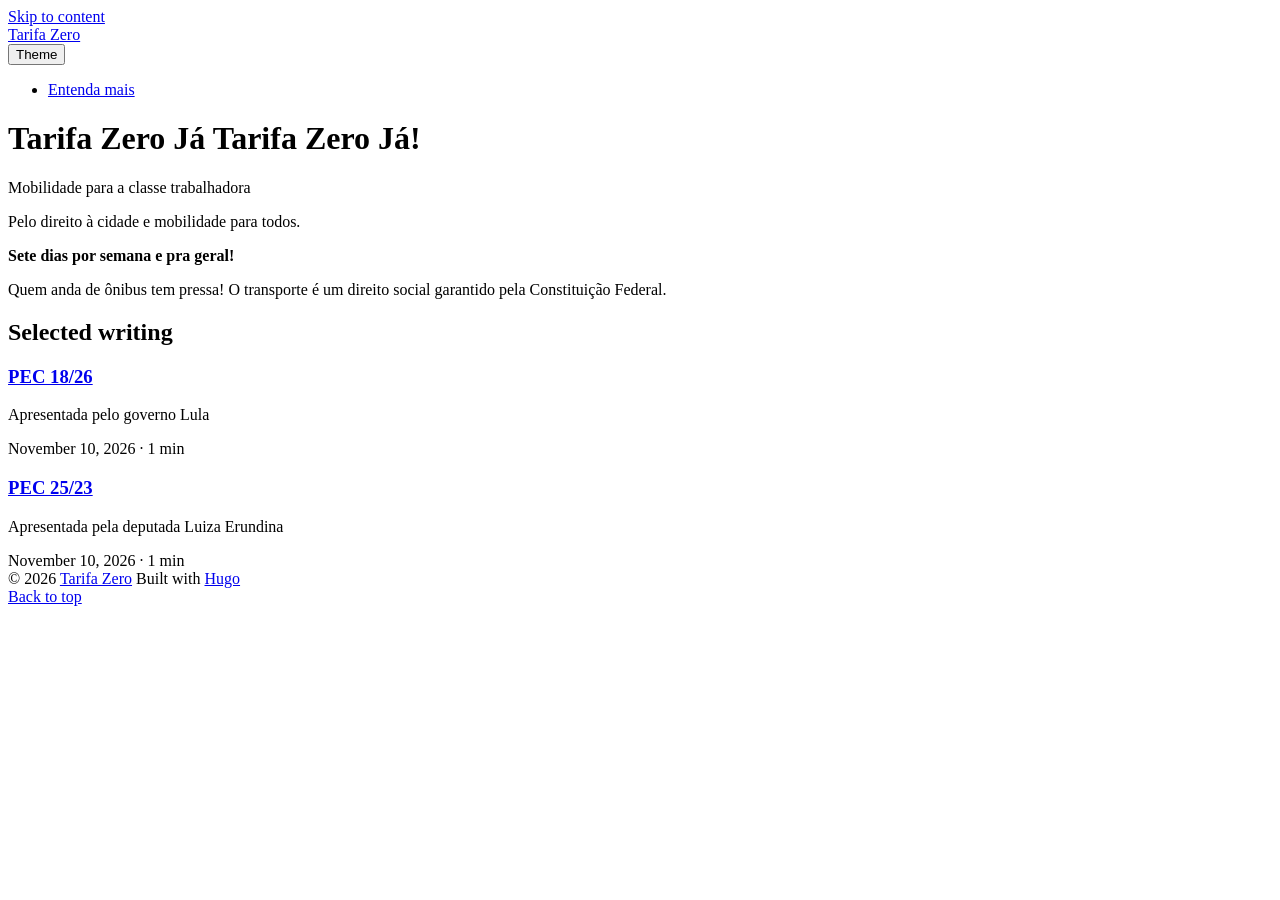
==== index.html @ 9c85e813 "atualizar url base" ====
<!DOCTYPE html>
<html lang="pt-br" dir="auto"
    data-theme="auto" data-nf-style="wild">

<head>
	<meta name="generator" content="Hugo 0.158.0"><meta charset="utf-8">
<meta http-equiv="X-UA-Compatible" content="IE=edge">
<meta name="viewport" content="width=device-width, initial-scale=1, shrink-to-fit=no">
<meta name="robots" content="index, follow">
<title>Tarifa Zero</title>
<meta name="description" content="Pelo direito à cidade e mobilidade para todos.">
<meta name="author" content="">
<link rel="canonical" href="https://rev-tecnologia.github.io/tarifa_zero_info/">
<link crossorigin="anonymous" href="./tarifa_zero_info/assets/css/stylesheet.bd81b1aec6dfbb6defbfb767af38ed0ee19dd0935431b9149cf9c3e9118d4683.css" integrity="sha256-vYGxrsbfu23vv7dnrzjtDuGd0JNUMbkUnPnD6RGNRoM=" rel="stylesheet">
<meta name="theme-color" content="#2e2e33">
<meta name="msapplication-TileColor" content="#2e2e33">
<link rel="alternate" type="application/rss+xml" href="https://rev-tecnologia.github.io/tarifa_zero_info/index.xml" title="rss">
<link rel="alternate" hreflang="en" href="https://rev-tecnologia.github.io/tarifa_zero_info/">
<noscript>
    <style>
        #theme-toggle,
        .top-link {
            display: none;
        }
    </style>
</noscript>
<script>
    if (localStorage.getItem("pref-theme") === "dark") {
        document.querySelector("html").dataset.theme = 'dark';
    } else if (localStorage.getItem("pref-theme") === "light") {
       document.querySelector("html").dataset.theme = 'light';
    } else if (window.matchMedia('(prefers-color-scheme: dark)').matches) {
        document.querySelector("html").dataset.theme = 'dark';
    } else {
        document.querySelector("html").dataset.theme = 'light';
    }

</script><meta property="og:url" content="https://rev-tecnologia.github.io/tarifa_zero_info/">
  <meta property="og:site_name" content="Tarifa Zero">
  <meta property="og:title" content="Tarifa Zero Já">
  <meta property="og:description" content="Pelo direito à cidade e mobilidade para todos.">
  <meta property="og:locale" content="pt_br">
  <meta property="og:type" content="website">

  <meta name="twitter:card" content="summary">
  <meta name="twitter:title" content="Tarifa Zero Já">
  <meta name="twitter:description" content="Pelo direito à cidade e mobilidade para todos.">

<script type="application/ld+json">{"@context":"https://schema.org","@type":"Organization","description":"","name":"Tarifa Zero","sameAs":[],"url":"https://rev-tecnologia.github.io/tarifa_zero_info/"}</script>
</head>
<body class="nf-page nf-kind-home list" id="top">
    <a class="nf-skip-link" href="#nf-main">Skip to content</a>
    <header class="header nf-site-header">
    <nav class="header-nav nf-site-nav" aria-label="Primary navigation">
        <div class="logo">
            <a class="nf-site-title" href="./" accesskey="h"
                title="Tarifa Zero (Alt &#43; H)">Tarifa Zero</a>
            <div class="logo-switches">
                <button id="theme-toggle" class="theme-toggle" type="button" accesskey="t"
                    aria-label="Toggle colour theme">
                    Theme
                </button>
            </div>
        </div>
        <ul id="menu" class="menu"><li class="nf-menu__item">
                <a href="https://rev-tecnologia.github.io/writing/">
                    <span class="nf-menu__primary">Entenda mais</span>
                </a>
            </li>
        </ul>
    </nav>
</header>
<main class="main" id="nf-main" tabindex="-1"><div class="nf-home" data-page-mode="editorial"><header class="nf-home__opening"><div class="nf-home__opening-copy">
        <h1>
            <span class="nf-home__title-standard">Tarifa Zero Já</span>
            <span class="nf-home__title-wild nf-wild-only" aria-hidden="true">
                <span class="nf-home__title-line">Tarifa Zero</span>
                <span class="nf-home__title-line">Já!</span>
            </span>
        </h1>
        <p class="nf-wild-reference nf-wild-only">Mobilidade para a classe trabalhadora</p>
        <p class="post-description nf-deck">Pelo direito à cidade e mobilidade para todos.</p>
        <div class="post-content md-content nf-prose"><p><strong>Sete dias por semana e pra geral!</strong></p>
<p>Quem anda de ônibus tem pressa!
O transporte é um direito social garantido pela Constituição Federal.</p>
</div>
    </div>
</header>
<section class="nf-home-module nf-home-module--writing" aria-labelledby="nf-writing-heading">
    <div class="nf-home-module__heading">
        <h2 id="nf-writing-heading">Selected writing</h2>
    </div>
    <div class="nf-home-module__items"><article class="post-entry nf-entry nf-entry--standard" data-density="standard" data-nf-filter-entry>
    <header class="entry-header"><h3 class="entry-hint-parent nf-entry__title"><a href="./writing/pec-18-26/">PEC 18/26</a></h3></header>
    <div class="entry-content">
        <p>Apresentada pelo governo Lula</p>
    </div>
    <dl class="nf-entry__facts">
    </dl>
    <footer class="entry-footer">

<span title='2026-11-10 10:00:00 -0300 -03'>November 10, 2026</span>&nbsp;·&nbsp;<span>1 min</span></footer>
</article>
<article class="post-entry nf-entry nf-entry--standard" data-density="standard" data-nf-filter-entry>
    <header class="entry-header"><h3 class="entry-hint-parent nf-entry__title"><a href="./writing/pec-25-23/">PEC 25/23</a></h3></header>
    <div class="entry-content">
        <p>Apresentada pela deputada Luiza Erundina</p>
    </div>
    <dl class="nf-entry__facts">
    </dl>
    <footer class="entry-footer">

<span title='2026-11-10 10:00:00 -0300 -03'>November 10, 2026</span>&nbsp;·&nbsp;<span>1 min</span></footer>
</article>

    </div>
</section>

</div>
    </main>
    
<footer class="footer nf-site-footer">
        <span>&copy; 2026 <a href="./">Tarifa Zero</a></span>
    <span>
        Built with
        <a href="https://gohugo.io/" rel="external">Hugo</a>
    </span>
</footer>
<a href="#top" id="top-link" class="top-link hidden">
    Back to top
</a><script defer crossorigin="anonymous" src="./tarifa_zero_info/assets/js/no-fate-theme-navigation.min.a581bea6aa4bed333fdb449c869bfe9ad082104fee13d6e53a10ac9f0244b1bc.js" integrity="sha256-pYG&#43;pqpL7TM/20Schpv&#43;mtCCEE/uE9blOhCsnwJEsbw="></script></body>

</html>
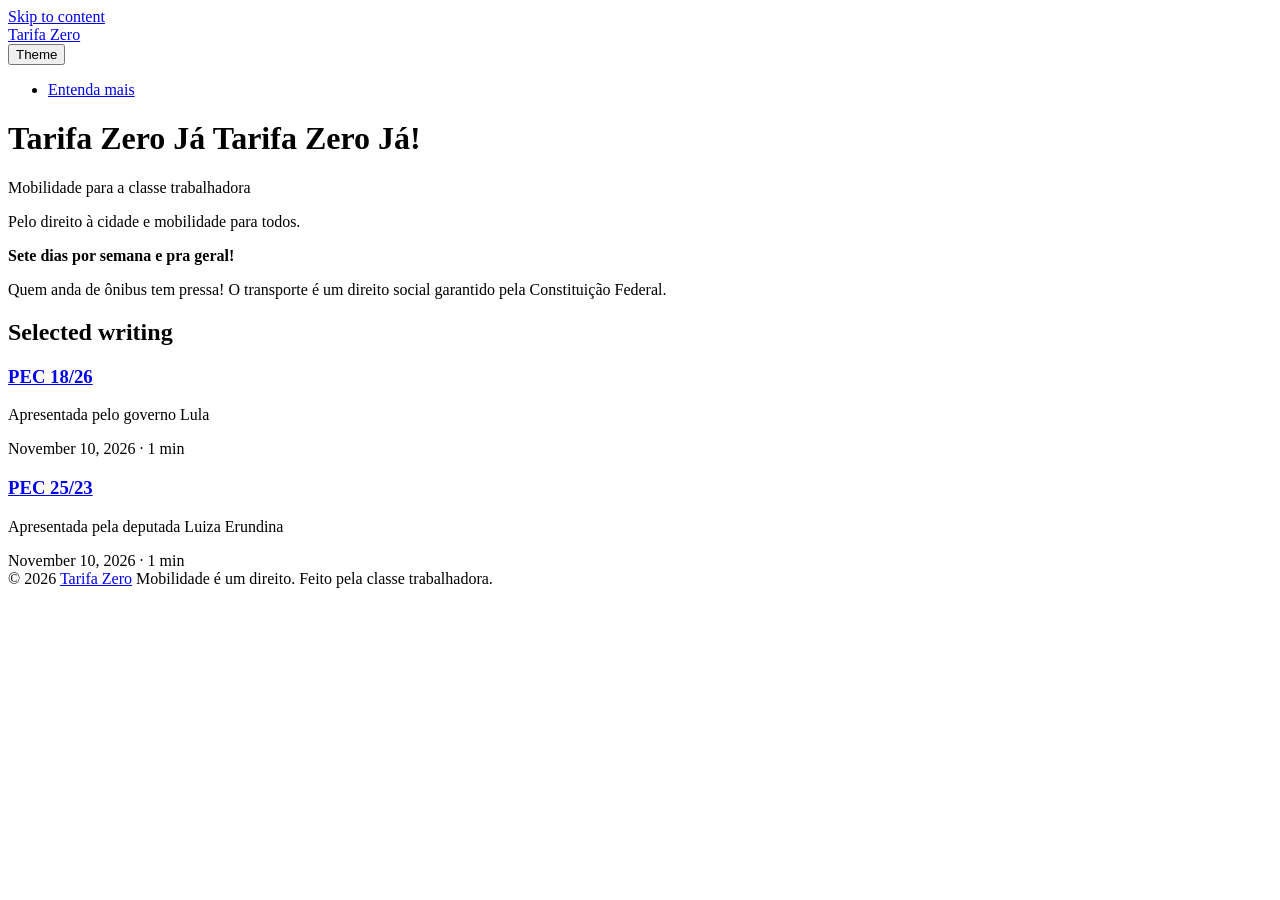
==== commit 529a0ab4: "update endenda mais" ====
--- a/index.html
+++ b/index.html
@@ -11,10 +11,9 @@
 <meta name="description" content="Pelo direito à cidade e mobilidade para todos.">
 <meta name="author" content="">
 <link rel="canonical" href="https://rev-tecnologia.github.io/tarifa_zero_info/">
-<link crossorigin="anonymous" href="./tarifa_zero_info/assets/css/stylesheet.bd81b1aec6dfbb6defbfb767af38ed0ee19dd0935431b9149cf9c3e9118d4683.css" integrity="sha256-vYGxrsbfu23vv7dnrzjtDuGd0JNUMbkUnPnD6RGNRoM=" rel="stylesheet">
+<link crossorigin="anonymous" href="/tarifa_zero_info/assets/css/stylesheet.bd81b1aec6dfbb6defbfb767af38ed0ee19dd0935431b9149cf9c3e9118d4683.css" integrity="sha256-vYGxrsbfu23vv7dnrzjtDuGd0JNUMbkUnPnD6RGNRoM=" rel="stylesheet">
 <meta name="theme-color" content="#2e2e33">
 <meta name="msapplication-TileColor" content="#2e2e33">
-<link rel="alternate" type="application/rss+xml" href="https://rev-tecnologia.github.io/tarifa_zero_info/index.xml" title="rss">
 <link rel="alternate" hreflang="en" href="https://rev-tecnologia.github.io/tarifa_zero_info/">
 <noscript>
     <style>
@@ -53,7 +52,7 @@
     <header class="header nf-site-header">
     <nav class="header-nav nf-site-nav" aria-label="Primary navigation">
         <div class="logo">
-            <a class="nf-site-title" href="./" accesskey="h"
+            <a class="nf-site-title" href="/tarifa_zero_info/" accesskey="h"
                 title="Tarifa Zero (Alt &#43; H)">Tarifa Zero</a>
             <div class="logo-switches">
                 <button id="theme-toggle" class="theme-toggle" type="button" accesskey="t"
@@ -63,7 +62,7 @@
             </div>
         </div>
         <ul id="menu" class="menu"><li class="nf-menu__item">
-                <a href="https://rev-tecnologia.github.io/writing/">
+                <a href="https://rev-tecnologia.github.io/tarifa_zero_info/writing/">
                     <span class="nf-menu__primary">Entenda mais</span>
                 </a>
             </li>
@@ -91,7 +90,7 @@
         <h2 id="nf-writing-heading">Selected writing</h2>
     </div>
     <div class="nf-home-module__items"><article class="post-entry nf-entry nf-entry--standard" data-density="standard" data-nf-filter-entry>
-    <header class="entry-header"><h3 class="entry-hint-parent nf-entry__title"><a href="./writing/pec-18-26/">PEC 18/26</a></h3></header>
+    <header class="entry-header"><h3 class="entry-hint-parent nf-entry__title"><a href="/tarifa_zero_info/writing/pec-18-26/">PEC 18/26</a></h3></header>
     <div class="entry-content">
         <p>Apresentada pelo governo Lula</p>
     </div>
@@ -102,7 +101,7 @@
 <span title='2026-11-10 10:00:00 -0300 -03'>November 10, 2026</span>&nbsp;·&nbsp;<span>1 min</span></footer>
 </article>
 <article class="post-entry nf-entry nf-entry--standard" data-density="standard" data-nf-filter-entry>
-    <header class="entry-header"><h3 class="entry-hint-parent nf-entry__title"><a href="./writing/pec-25-23/">PEC 25/23</a></h3></header>
+    <header class="entry-header"><h3 class="entry-hint-parent nf-entry__title"><a href="/tarifa_zero_info/writing/pec-25-23/">PEC 25/23</a></h3></header>
     <div class="entry-content">
         <p>Apresentada pela deputada Luiza Erundina</p>
     </div>
@@ -118,16 +117,14 @@
 
 </div>
     </main>
+    <footer class="footer nf-site-footer">
     
-<footer class="footer nf-site-footer">
-        <span>&copy; 2026 <a href="./">Tarifa Zero</a></span>
+    <span>&copy; 2026 <a href="https://rev-tecnologia.github.io/tarifa_zero_info/">Tarifa Zero</a></span>
+    
+    
     <span>
-        Built with
-        <a href="https://gohugo.io/" rel="external">Hugo</a>
+        Mobilidade é um direito. Feito pela classe trabalhadora.
     </span>
-</footer>
-<a href="#top" id="top-link" class="top-link hidden">
-    Back to top
-</a><script defer crossorigin="anonymous" src="./tarifa_zero_info/assets/js/no-fate-theme-navigation.min.a581bea6aa4bed333fdb449c869bfe9ad082104fee13d6e53a10ac9f0244b1bc.js" integrity="sha256-pYG&#43;pqpL7TM/20Schpv&#43;mtCCEE/uE9blOhCsnwJEsbw="></script></body>
+</footer></body>
 
 </html>
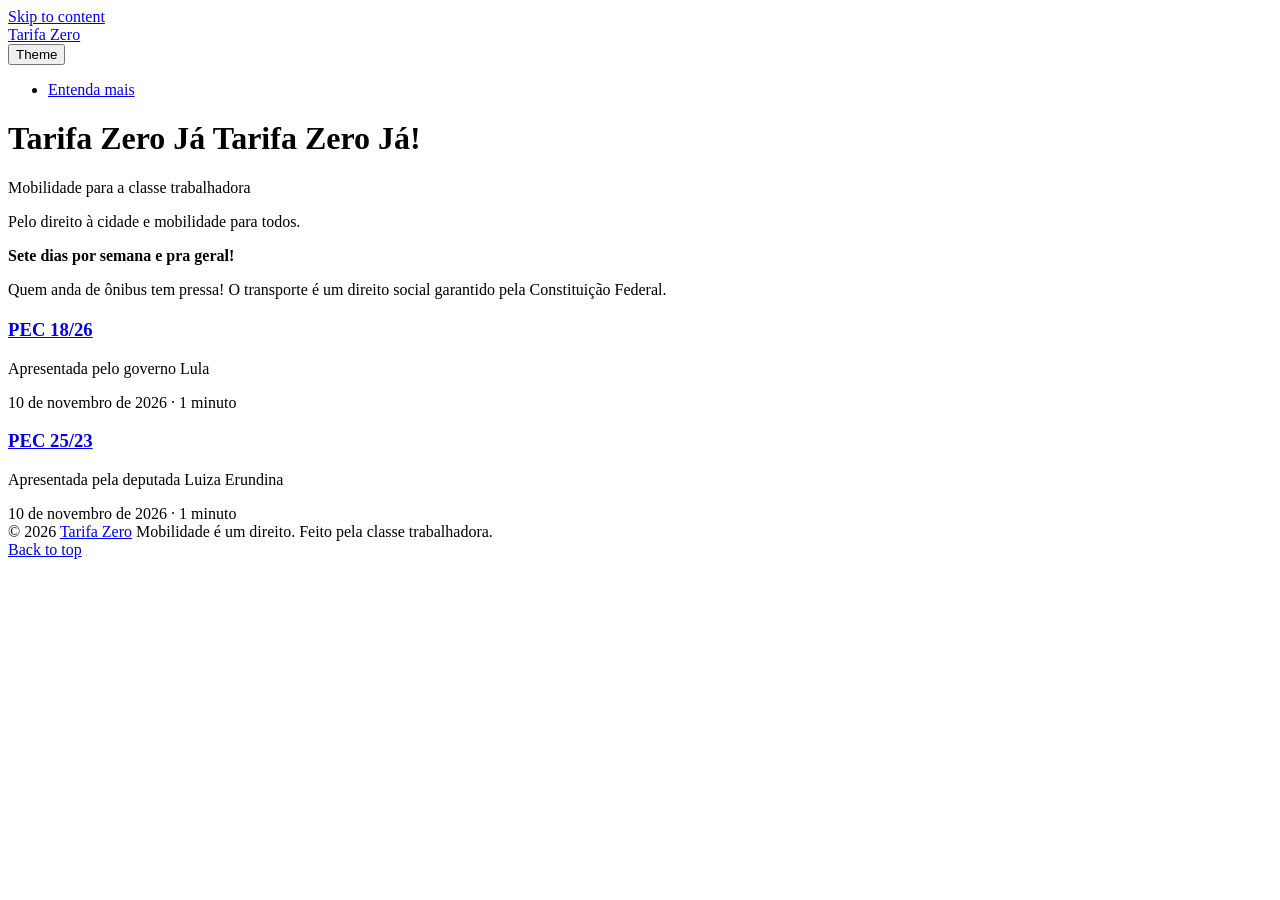
==== commit 68594d43: "update home e artigos" ====
--- a/index.html
+++ b/index.html
@@ -1,5 +1,5 @@
 <!DOCTYPE html>
-<html lang="pt-br" dir="auto"
+<html lang="pt" dir="auto"
     data-theme="auto" data-nf-style="wild">
 
 <head>
@@ -14,7 +14,7 @@
 <link crossorigin="anonymous" href="/tarifa_zero_info/assets/css/stylesheet.bd81b1aec6dfbb6defbfb767af38ed0ee19dd0935431b9149cf9c3e9118d4683.css" integrity="sha256-vYGxrsbfu23vv7dnrzjtDuGd0JNUMbkUnPnD6RGNRoM=" rel="stylesheet">
 <meta name="theme-color" content="#2e2e33">
 <meta name="msapplication-TileColor" content="#2e2e33">
-<link rel="alternate" hreflang="en" href="https://rev-tecnologia.github.io/tarifa_zero_info/">
+<link rel="alternate" hreflang="pt" href="https://rev-tecnologia.github.io/tarifa_zero_info/">
 <noscript>
     <style>
         #theme-toggle,
@@ -38,7 +38,7 @@
   <meta property="og:site_name" content="Tarifa Zero">
   <meta property="og:title" content="Tarifa Zero Já">
   <meta property="og:description" content="Pelo direito à cidade e mobilidade para todos.">
-  <meta property="og:locale" content="pt_br">
+  <meta property="og:locale" content="pt">
   <meta property="og:type" content="website">
 
   <meta name="twitter:card" content="summary">
@@ -87,7 +87,7 @@
 </header>
 <section class="nf-home-module nf-home-module--writing" aria-labelledby="nf-writing-heading">
     <div class="nf-home-module__heading">
-        <h2 id="nf-writing-heading">Selected writing</h2>
+        <h2 id="nf-writing-heading"></h2>
     </div>
     <div class="nf-home-module__items"><article class="post-entry nf-entry nf-entry--standard" data-density="standard" data-nf-filter-entry>
     <header class="entry-header"><h3 class="entry-hint-parent nf-entry__title"><a href="/tarifa_zero_info/writing/pec-18-26/">PEC 18/26</a></h3></header>
@@ -98,7 +98,7 @@
     </dl>
     <footer class="entry-footer">
 
-<span title='2026-11-10 10:00:00 -0300 -03'>November 10, 2026</span>&nbsp;·&nbsp;<span>1 min</span></footer>
+<span title='2026-11-10 10:00:00 -0300 -03'>10 de novembro de 2026</span>&nbsp;·&nbsp;<span>1 minuto</span></footer>
 </article>
 <article class="post-entry nf-entry nf-entry--standard" data-density="standard" data-nf-filter-entry>
     <header class="entry-header"><h3 class="entry-hint-parent nf-entry__title"><a href="/tarifa_zero_info/writing/pec-25-23/">PEC 25/23</a></h3></header>
@@ -109,7 +109,7 @@
     </dl>
     <footer class="entry-footer">
 
-<span title='2026-11-10 10:00:00 -0300 -03'>November 10, 2026</span>&nbsp;·&nbsp;<span>1 min</span></footer>
+<span title='2026-11-10 10:00:00 -0300 -03'>10 de novembro de 2026</span>&nbsp;·&nbsp;<span>1 minuto</span></footer>
 </article>
 
     </div>
@@ -118,13 +118,18 @@
 </div>
     </main>
     <footer class="footer nf-site-footer">
-    
     <span>&copy; 2026 <a href="https://rev-tecnologia.github.io/tarifa_zero_info/">Tarifa Zero</a></span>
-    
-    
     <span>
         Mobilidade é um direito. Feito pela classe trabalhadora.
     </span>
-</footer></body>
+</footer>
+
+
+<a href="#top" id="top-link" class="top-link hidden">
+    Back to top
+</a>
+
+
+<script defer crossorigin="anonymous" src="https://rev-tecnologia.github.io/tarifa_zero_info/assets/js/no-fate-theme-navigation.min.a581bea6aa4bed333fdb449c869bfe9ad082104fee13d6e53a10ac9f0244b1bc.js" integrity="sha256-pYG+pqpL7TM/20Schpv+mtCCEE/uE9blOhCsnwJEsbw="></script></body>
 
 </html>
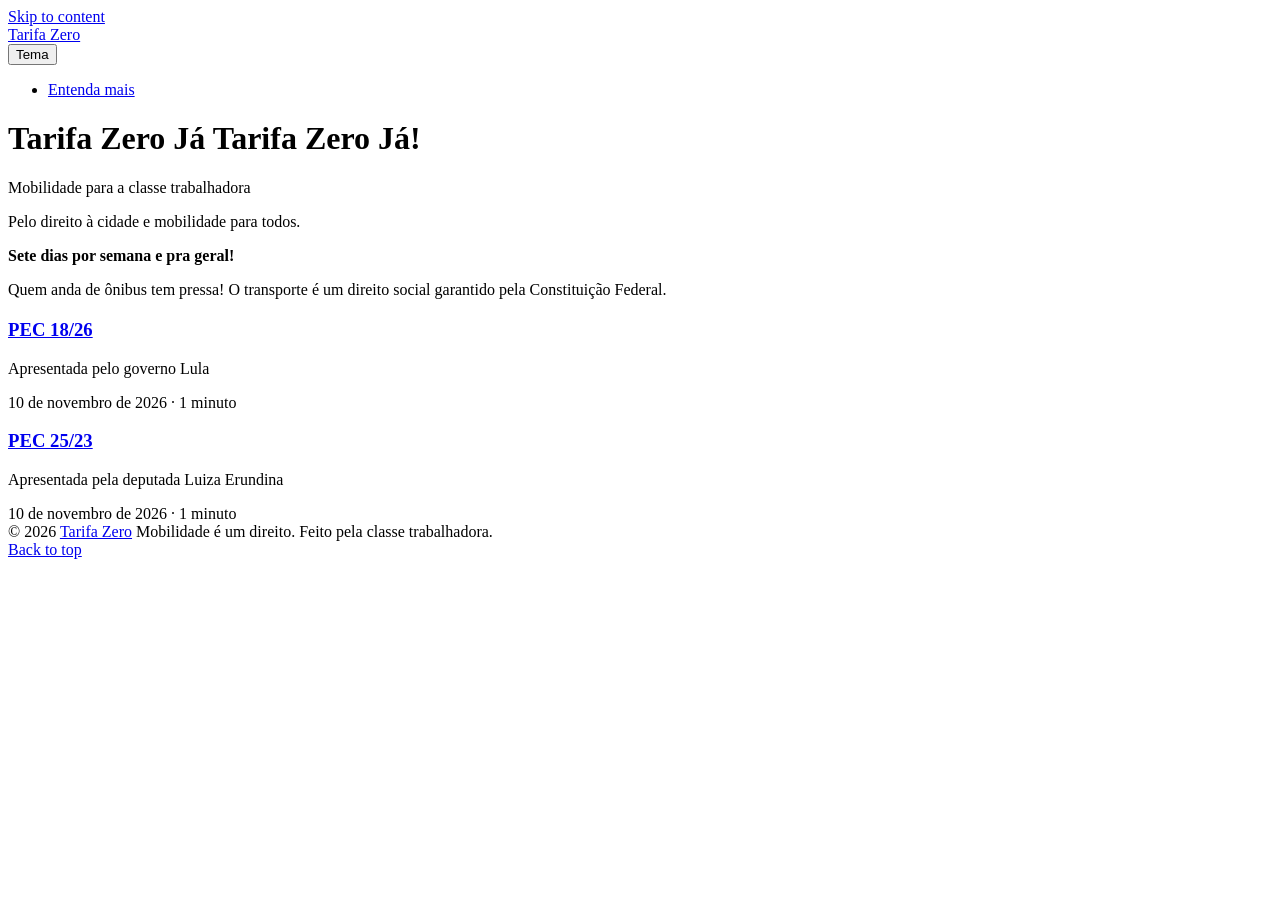
==== commit 7b1c3e28: "traduzir botão" ====
--- a/index.html
+++ b/index.html
@@ -57,7 +57,7 @@
             <div class="logo-switches">
                 <button id="theme-toggle" class="theme-toggle" type="button" accesskey="t"
                     aria-label="Toggle colour theme">
-                    Theme
+                    Tema
                 </button>
             </div>
         </div>
